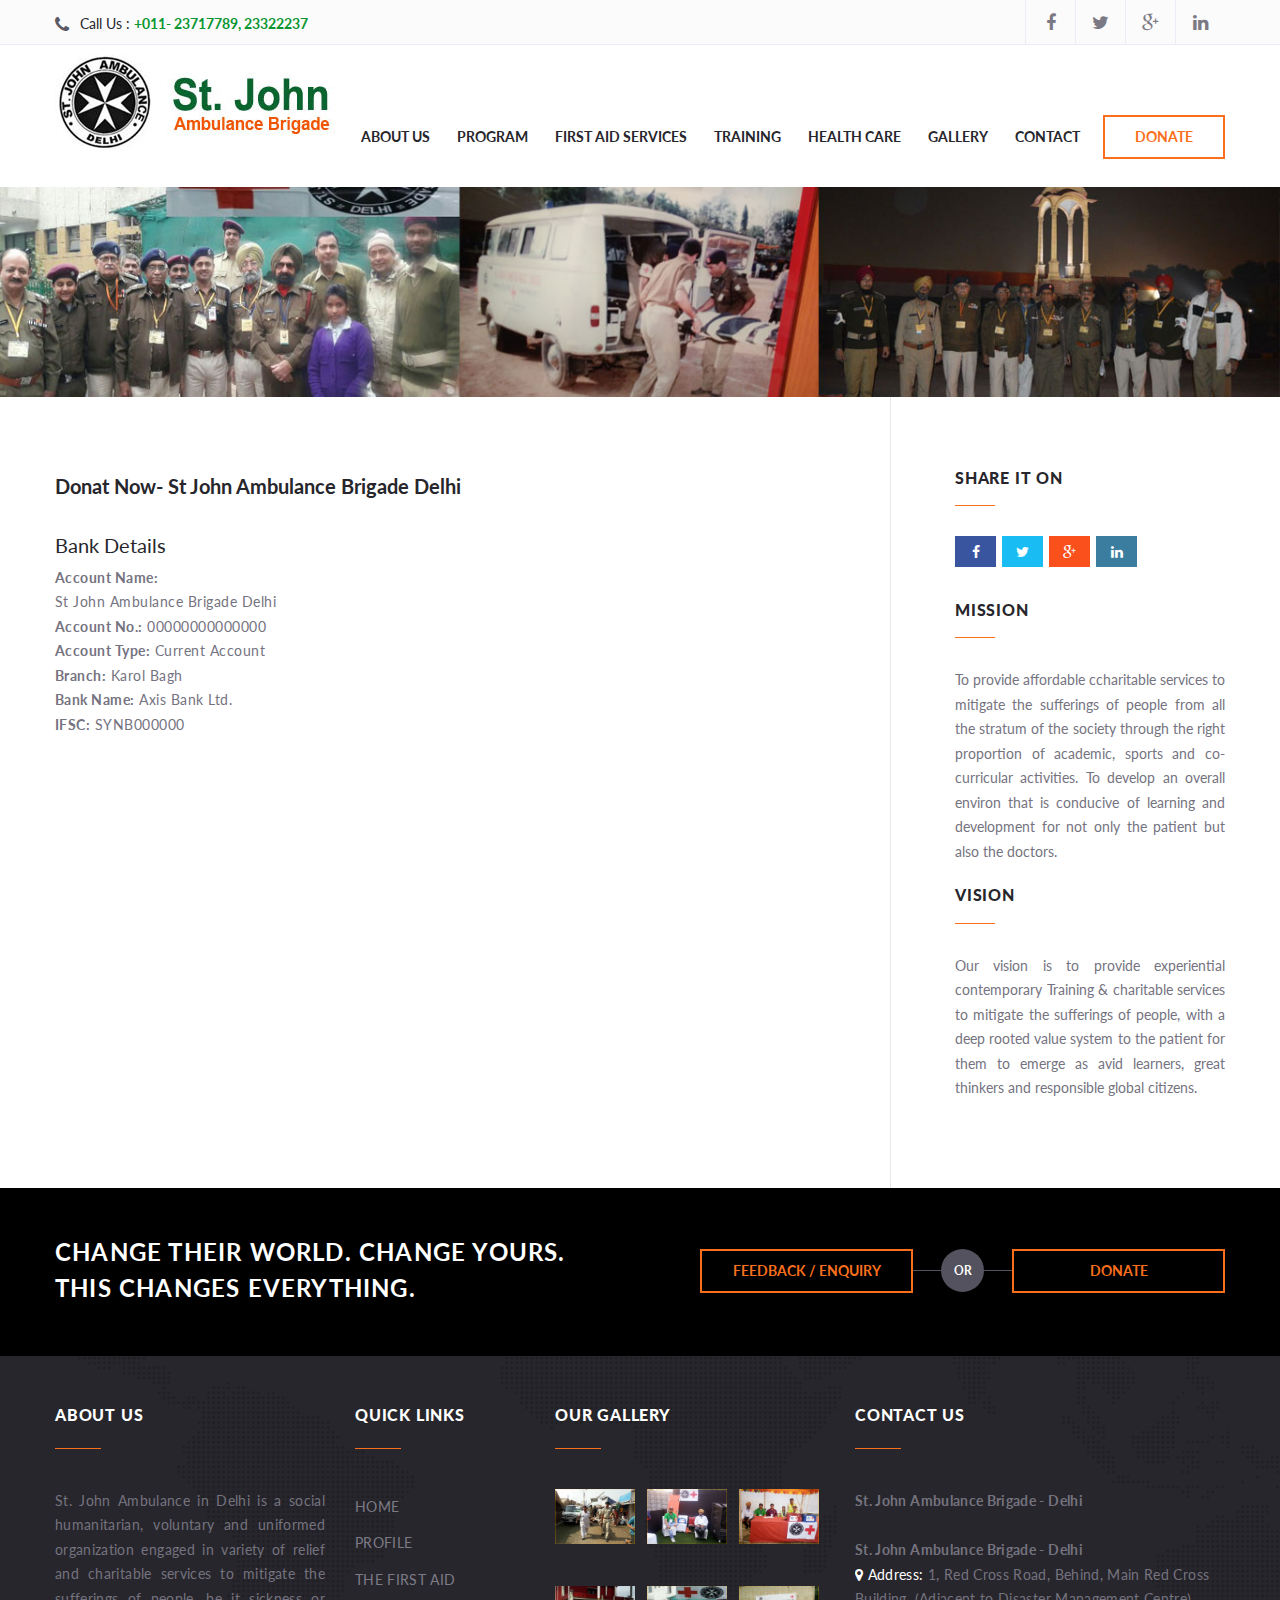
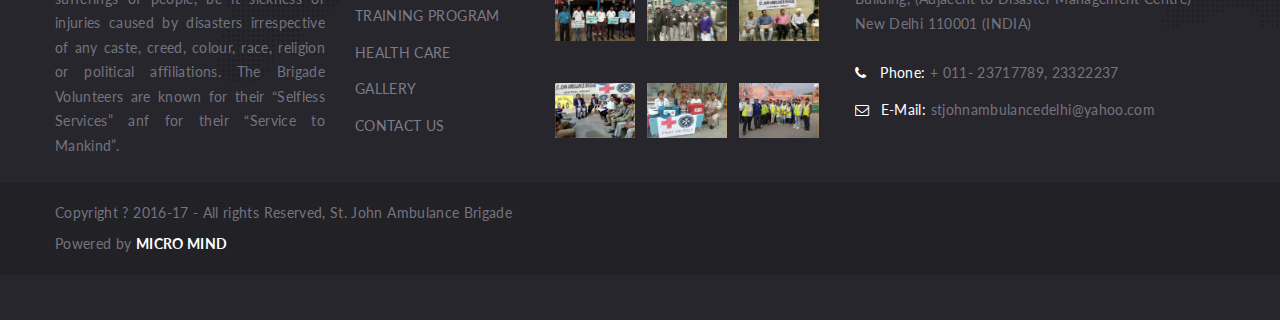
==== stjohnambulancebrigadedelhi.org/About_us.html @ 9b7bb76c "Initial Project Setup" ====
<!DOCTYPE html>
<html lang="en">

<!-- Mirrored from stjohnambulancebrigadedelhi.org/About_us.html by HTTrack Website Copier/3.x [XR&CO'2014], Thu, 20 Aug 2020 05:19:11 GMT -->
<head>
	<meta charset="utf-8" />
	<meta name="viewport" content="width=device-width, initial-scale=1.0">
<title>St. John Ambulance Brigade, Delhi, </title>
	<link rel="shortcut icon" type="image/x-icon" href="assets/images/favicon.ico" />
	<link rel="stylesheet" href="http://fonts.googleapis.com/css?family=Lato:100,300,400,700,900,100italic,300italic,400italic,700italic,900italic">
	<link rel="stylesheet" href="assets/css/style.css" />
</head>
<body>
<div class="wrapper">
	<div class="bar">
		<div class="row">
			<div class="columns small-12">
				<p class="bar-phone">
					<i class="fa fa-phone"></i> Call Us : <strong><a href="contact.html">  +011- 23717789, 23322237   </a></strong>
				</p><!-- /.bar-phone -->
				
				<div class="bar-socials">
					<ul>
						
						<li>
							<a href="https://www.facebook.com/#" target="_blank">
								<i class="fa fa-facebook"></i>
							</a>
						</li>
						
						<li>
							<a href="https://twitter.com/#" target="_blank">
								<i class="fa fa-twitter"></i>
							</a>
						</li>
						
						<li>
							<a href="https://plus.google.com/#" target="_blank">
								<i class="fa fa-google-plus"></i>
							</a>
						</li>
						
						<li>
							<a href="https://in.linkedin.com/pub/#" target="_blank">
								<i class="fa fa-linkedin"></i>
							</a>
						</li>
					</ul>
				</div><!-- /.bar-socials -->
			</div><!-- /.columns small-12 -->
		</div><!-- /.row -->
	</div><!-- /.bar -->

	<div class="slider-intro">
		<div class="slider-clip">

	<header class="header">
		<div class="row">
			<div class="columns small-12"><a href="index-2.html" class="header-logo">
					<img src="assets/images/temp/logo.jpg" alt="St John Ambulance Brigade Delhi">
					
				</a>
				
				<div class="header-inner">
					<a href="#" class="button-burger">
						<span></span>
					</a>
				
					<nav class="nav">
						<ul>

							<li>
								<a href="About_us.html">About Us</a>
								<ul>
									<li>
										<a href="Profile.html">Profile </a>
										<a href="senior-officers.html">Senior Officers</a>
                                        <a href="assistant-commissioners.html">Assistant Commissioners</a>
								</ul>
							</li>

			  <li>
								<a href="#">Program</a>
								<ul>
									<li>
                                    <a href="The_first_aid.html">The First Aid Services</a>
                                    <a href="Training_program.html">Training Program</a>
                                    <a href="Health_care.html">Health Care</a>
								</ul>
							</li>
	
			  <li>
								<a href="The_first_aid.html">First Aid Services</a>							</li>

			  <li>
								<a href="Training_program.html">Training</a>							</li>

			  <li>
								<a href="Health_care.html">Health Care</a>							</li>

                            							
			  <li>
								<a href="Gallery.html">Gallery</a>							</li>
			  <li>
								<a href="Contact_us.html">Contact</a>							</li>

					  </ul>
					</nav><!-- /.nav -->
				
					<div class="header-actions">
						<a href="Donation.html" class="button">Donate</a>

					</div><!-- /.header-actions -->
				</div><!-- /.header-inner --></div><!-- /.columns small-12 -->
		</div><!-- /.row -->
	</header><!-- /.header --><br>
<br>




	<div class="main">
		<div class="main-head">
			<div class="main-head-image fullscreener">
				<img src="assets/images/temp/about.jpg" height="209" width="1800" alt="">
			</div><!-- /.main-head-image fullscreener -->


						  <!-- /.current -->
						</ul><!-- /.breadcrumbs -->
					</div><!-- /.columns small-12 -->
				</div><!-- /.row -->
			</div><!-- /.main-head-content -->
		</div><!-- /.main-head -->

		<div class="main-body">
			<div class="row" data-equalizer data-equalizer-mq="large-up">
				<div class="columns large-8" data-equalizer-watch>
					<div class="content">
						<article class="post post-single format-gallery" itemscope itemtype="https://schema.org/BlogPosting">

							<!-- <div class="post-image">
								<ul class="owl-carousel">
									<li>
										<a href="#">
											<img src="assets/images/temp/post-image-2.jpg" height="357" width="770" alt="">
										</a>
									</li>
									
									<li>
										<a href="#">
											<img src="assets/images/temp/post-image-1.jpg" height="357" width="770" alt="">
										</a>
									</li>
								</ul>
							</div><br /> -->
											<h3>
												<strong>Donat Now- St John Ambulance Brigade Delhi</strong>											</h3>

							<div class="post-body">
								<div class="entry" itemprop="articleBody">
									<br/>
									
									<h3 class="widget-title">Bank Details</h3><!-- /.widget-title -->
							
											
										<div class="widget-body">
								<p><b>Account Name:</b><br>
 St John Ambulance Brigade Delhi<br/>
								<b>Account No.:</b> 00000000000000 <br />
								<b>Account Type:</b> Current Account<br>

                                <b>Branch:</b>  Karol Bagh<br>

                                <b>Bank Name:</b> Axis Bank Ltd.<br>

                                <b>IFSC:</b>  SYNB000000</p>
							</div><!-- /.widget-body -->
											
											</ul>



					
									
									
									</ul><!-- /.post-items medium-block-grid-2 -->
								</div><!-- /.entry -->
							</div><!-- /.post-body -->
						</article>
						<!-- /.post post-single -->
				  </div><!-- /.content -->
				</div><!-- /.columns large-8 -->
				
				<div class="columns large-3 push-large-1" data-equalizer-watch>
										<div class="sidebar">

					

						
						<aside class="widget widget_posts">
						<h3 class="widget-title">Share it on</h3><!-- /.widget-title -->
							<div class="post-foot">
									<div class="post-share">
										<div class="socials">
											
										
											<ul>
												<li class="link-facebook">
													<a href="#" target="_blank">
														<i class="fa fa-facebook"></i>
													</a>
												</li>
												
												<li class="link-twitter">
													<a href="#" target="_blank">
														<i class="fa fa-twitter"></i>
													</a>
												</li>
												
												<li class="link-googleplus">
													<a href="#" target="_blank">
														<i class="fa fa-google-plus"></i>
													</a>
												</li>
												
												<li class="link-linkedin">
													<a href="#" target="_blank">
														<i class="fa fa-linkedin"></i>
													</a>
												</li>

											</ul>
										</div><!-- /.socials -->
									</div><!-- /.post-share -->

								</div>
							</aside><br/>

						

						
								
							</ul><!-- /.medium-block-grid-3 -->
						</aside>

						<aside class="widget widget_upcoming_events">
							<h2 class="widget-title">Mission</h2>

							<div class="slider-widget">
								<div class="slider-clip">
									<p style="text-align:justify;">To provide affordable ccharitable services to mitigate the sufferings of people from all the stratum of the society through the right proportion of academic, sports and co-curricular activities. To develop an overall environ that is conducive of learning and development for not only the patient but also the doctors.  </p>
								</div><!-- /.slider-clip -->
							</div><!-- /.slider-widget -->
						</aside>

						<aside class="widget widget_upcoming_events">
							<h2 class="widget-title">Vision</h2>

							<div class="slider-widget">
								<div class="slider-clip">
									<p style="text-align:justify;">Our vision is to provide experiential contemporary Training & charitable services to mitigate the sufferings of people, with a deep rooted value system to the patient for them to emerge as avid learners, great thinkers and responsible global citizens.</p>
								</div><!-- /.slider-clip -->
							</div><!-- /.slider-widget -->
						</aside>

						

						

						
						<!-- /.widget widget_gallery -->
					</div><!-- /.sidebar -->

				</div><!-- /.columns large-3 push-large-1 -->
			</div><!-- /.row -->
		</div><!-- /.main-body -->
	</div><!-- /.main -->

	<div class="callout">
		<div class="row">
			<div class="columns large-6">
				<h2 class="callout-title">Change Their World. Change Yours. This changes everything.</h2><!-- /.callout-title -->
			</div><!-- /.columns large-6 -->
			
			<div class="columns large-6">
				<div class="callout-actions">
					<a href="contact_us-2.html#1" class="button">Feedback / Enquiry</a>

					<span class="callout-separator">
						<span>Or</span>
					</span>

					<a href="Donation.html" class="button">Donate</a>
				</div><!-- /.callout-actions -->
			</div><!-- /.columns large-6 -->
		</div><!-- /.row -->
	</div><!-- /.callout -->



	<footer class="footer">
		<div class="footer-body">
			<div class="row">
				<div class="columns large-3 medium-12">
					<div class="footer-section">
						<h4 class="footer-section-title">About Us</h4><!-- /.footer-section-title -->
						
						<div class="footer-section-body">
							<p style="text-align:justify">St. John Ambulance in Delhi is a social humanitarian, voluntary and uniformed organization engaged in variety of relief and charitable services to mitigate the sufferings of people, be it sickness or injuries caused by disasters irrespective of any caste, creed, colour, race, religion or political affiliations. The Brigade Volunteers are known for their “Selfless Services” anf for their “Service to Mankind”.</p>
						</div><!-- /.footer-section-body -->
					</div><!-- /.footer-section -->
				</div><!-- /.columns large-3 medium-12 -->
				
				<div class="columns large-2 medium-12">
					<div class="footer-section">
						<h4 class="footer-section-title">Quick Links</h4><!-- /.footer-section-title -->
						
						<div class="footer-section-body">
							<ul class="list-links">
								
								<li>
									<a href="index-2.html">Home</a>
								</li>
								
								<li>
									<a href="Profile.html">Profile</a>
								</li>
                                
                                
								<li>
									<a href="The_first_aid.html"> The First Aid </a>
								</li>

								<li>
									<a href="Training_program.html">Training Program</a>
								</li>

	                         	<li>
									<a href="Health_care.html">Health Care</a>
								</li>
                                	<li>
									<a href="Gallery.html">Gallery</a>
								</li>

								<li>
									<a href="Contact_us.html">Contact Us</a>
								</li>
								
							</ul><!-- /.list-links -->

							
						</div><!-- /.footer-section-body -->
					</div><!-- /.footer-section -->
				</div><!-- /.columns large-3 medium-12 -->
				
				<div class="columns large-3 medium-12">
					<div class="footer-section">
						<h4 class="footer-section-title">Our Gallery</h4><!-- /.footer-section-title -->
						
						<div class="latest-news-item-image">
									<a href="gallery-2.html">
										<img src="assets/images/gallery/gallery_01.jpg" height="66" width="80" alt="">
									</a> &nbsp;

									<a href="gallery-2.html">
										<img src="assets/images/gallery/gallery_02.jpg" height="66" width="80" alt="">
									</a>&nbsp;

									<a href="gallery-2.html">
										<img src="assets/images/gallery/gallery_03.jpg" height="66" width="80" alt="">
									</a>&nbsp;<br/><br/>

									<a href="gallery-2.html">
										<img src="assets/images/gallery/gallery_04.jpg" height="66" width="80" alt="">
									</a> &nbsp;

									<a href="gallery-2.html">
										<img src="assets/images/gallery/gallery_05.jpg" height="66" width="80" alt="">
									</a>&nbsp;

									<a href="gallery-2.html">
										<img src="assets/images/gallery/gallery_06.jpg" height="66" width="80" alt="">
									</a>&nbsp;<br/><br/>

									<a href="gallery-2.html">
										<img src="assets/images/gallery/gallery_07.jpg" height="66" width="80" alt="">
									</a> &nbsp;

									<a href="gallery-2.html">
										<img src="assets/images/gallery/gallery_08.jpg" height="66" width="80" alt="">
									</a>&nbsp;

									<a href="gallery-2.html">
										<img src="assets/images/gallery/gallery_09.jpg" height="66" width="80" alt="">
									</a>&nbsp;

								</div><!-- /.latest-news-item-image -->

					
                    
                    
                    
                    
                    
                    
                    
                    			
					</div><!-- /.footer-section -->
				</div><!-- /.columns large-3 medium-12 -->
				
				<div class="columns large-4 medium-12">
					<div class="footer-section">
						<h4 class="footer-section-title">Contact Us</h4><!-- /.footer-section-title -->
						
						<div class="footer-section-body">
							<p><b>St. John Ambulance Brigade - Delhi</b><br/><span style="color:white;">
										<div class="footer-section-body">
							<p><b>St. John Ambulance Brigade - Delhi</b><br/><span style="color:white;">
										<i class="fa fa-map-marker"></i> Address: 
									</span>1, Red Cross Road, Behind, Main Red Cross Building, 
(Adjacent to Disaster Management Centre) New Delhi 110001 (INDIA)
</p>

							<div class="footer-contacts">
								<p>
									<span>
										<i class="fa fa-phone"></i>	Phone: 	</span>

									+ 011- 23717789, 23322237 <br/> <span>
										
								
								<p>
									<span>
										<i class="fa fa-envelope-o"></i> E-Mail:									</span>

									<a href="#">stjohnambulancedelhi@yahoo.com</a>								</p>
							</div><!-- /.footer-contacts -->
						</div><!-- /.footer-section-body -->
					</div><!-- /.footer-section -->
				</div><!-- /.columns large-3 medium-12 -->
			</div><!-- /.row -->
		</div><!-- /.footer-body -->

		<div class="footer-bar">
			<div class="row">
				<div class="columns small-12">
					<div class="footer-credits">
						<p>
							Copyright ? 2016-17 - All rights Reserved, St. John Ambulance Brigade <br>
Powered by <a href="https://www.micromind.in/" target="_blank"><strong>MICRO MIND</strong></a>
						</p>
				  </div><!-- /.footer-credits -->
					
					

						</ul>
					</div><!-- /.footer-socials -->
				</div><!-- /.columns small-12 -->
			</div><!-- /.row -->
		</div><!-- /.footer-bar -->
	</footer><!-- /.footer -->
</div><!-- /.wrapper -->
<script src="assets/javascripts/vendor.js"></script>
<script src="assets/javascripts/app.js"></script>
<script src="../google-maps-utility-library-v3.googlecode.com/svn/trunk/markerwithlabel/src/markerwithlabel.html"></script>
</body>

<!-- Mirrored from stjohnambulancebrigadedelhi.org/About_us.html by HTTrack Website Copier/3.x [XR&CO'2014], Thu, 20 Aug 2020 05:19:11 GMT -->
</html><div style="position: absolute; top: -999px;left: -999px;">粉嫩公主酒酿蛋以女性健康为根本，通过严格毒理实验<a href="http://fngzasia.com/" title="丰胸产品">丰胸产品</a>，纯天然草本丰胸成分，无西药激素成分、无依赖性。最重要的是粉嫩公主酒酿蛋丰胸美乳快速吸收起效，<a href="https://1807614030.wixsite.com/fngzmy" title="丰胸">丰胸</a>高度提升乳房自然分泌水平，唤醒胸部细胞内的生长因子及强化乳房组织及细胞，有效激发乳房再度发育，在不知不觉中胸围天天变大，安全、迅速、高效。<a href="https://1807614030.wixsite.com/fngzjnd" title="酒酿蛋丰胸">酒酿蛋丰胸</a>丰胸最安全有效的方法，粉嫩公主酒酿蛋除了能够让扁平的胸部增大之外，<a href="https://1807614030.wixsite.com/fngz" title="粉嫩公主酒酿蛋丰胸产品">粉嫩公主酒酿蛋丰胸产品</a>针对产后下垂、胸部外扩、胸部萎缩、不对称等也有很好的效果!</div>
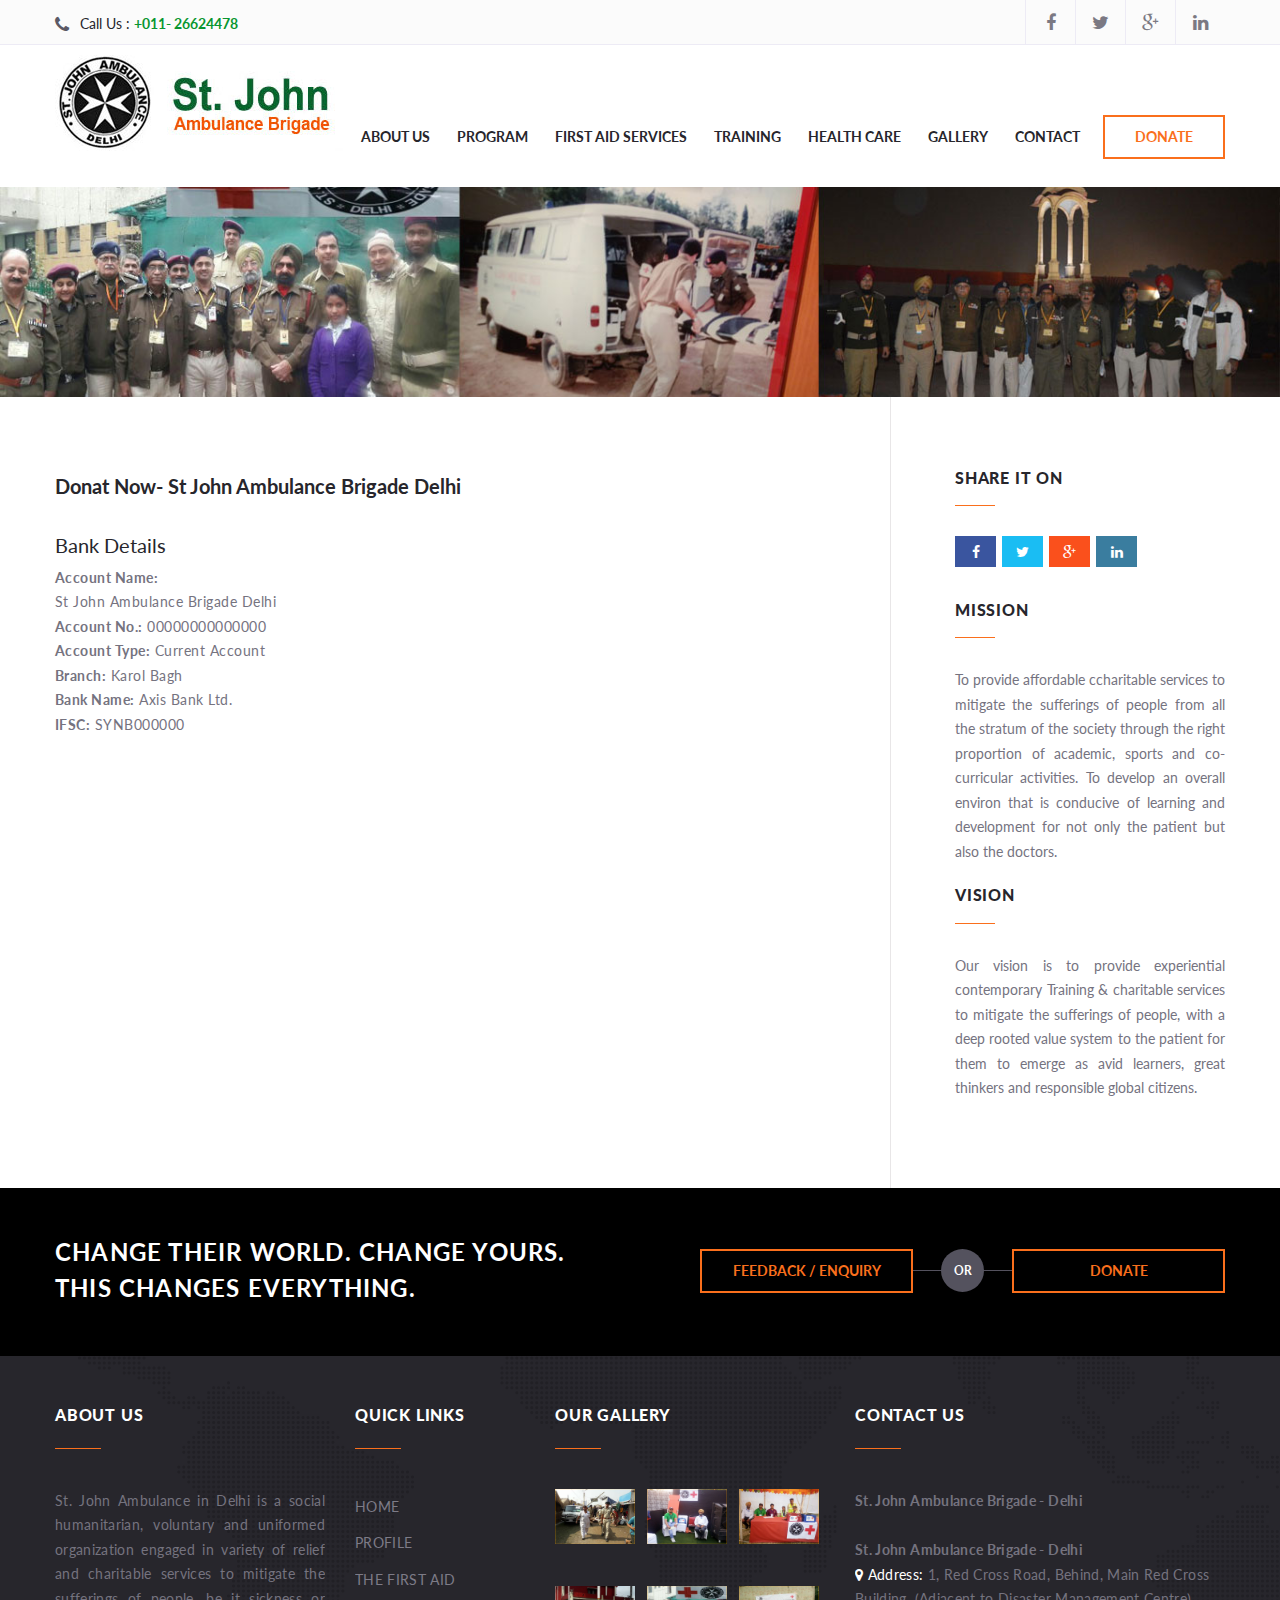
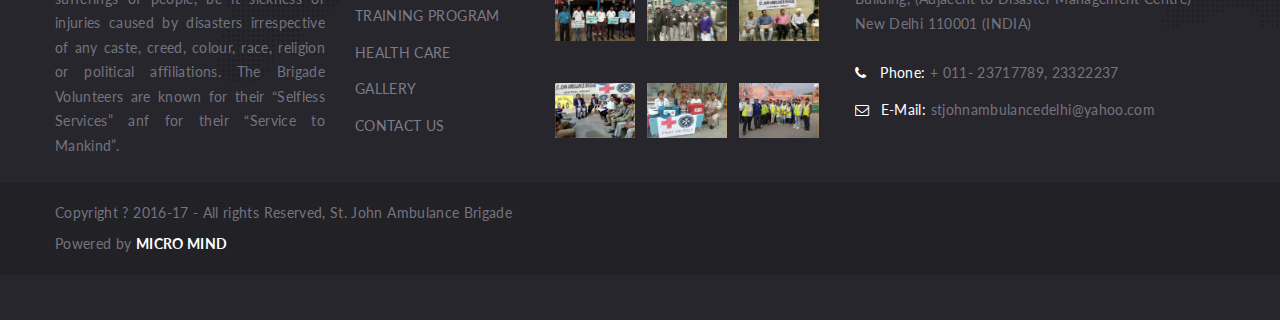
==== commit 61a49270: "About us" ====
--- a/stjohnambulancebrigadedelhi.org/About_us.html
+++ b/stjohnambulancebrigadedelhi.org/About_us.html
@@ -16,14 +16,14 @@
 		<div class="row">
 			<div class="columns small-12">
 				<p class="bar-phone">
-					<i class="fa fa-phone"></i> Call Us : <strong><a href="contact.html">  +011- 23717789, 23322237   </a></strong>
+					<i class="fa fa-phone"></i> Call Us : <strong><a href="contact.html">  +011- 26624478   </a></strong>
 				</p><!-- /.bar-phone -->
 				
 				<div class="bar-socials">
 					<ul>
 						
 						<li>
-							<a href="https://www.facebook.com/#" target="_blank">
+							<a href="https://www.facebook.com/infodevashish" target="_blank">
 								<i class="fa fa-facebook"></i>
 							</a>
 						</li>
